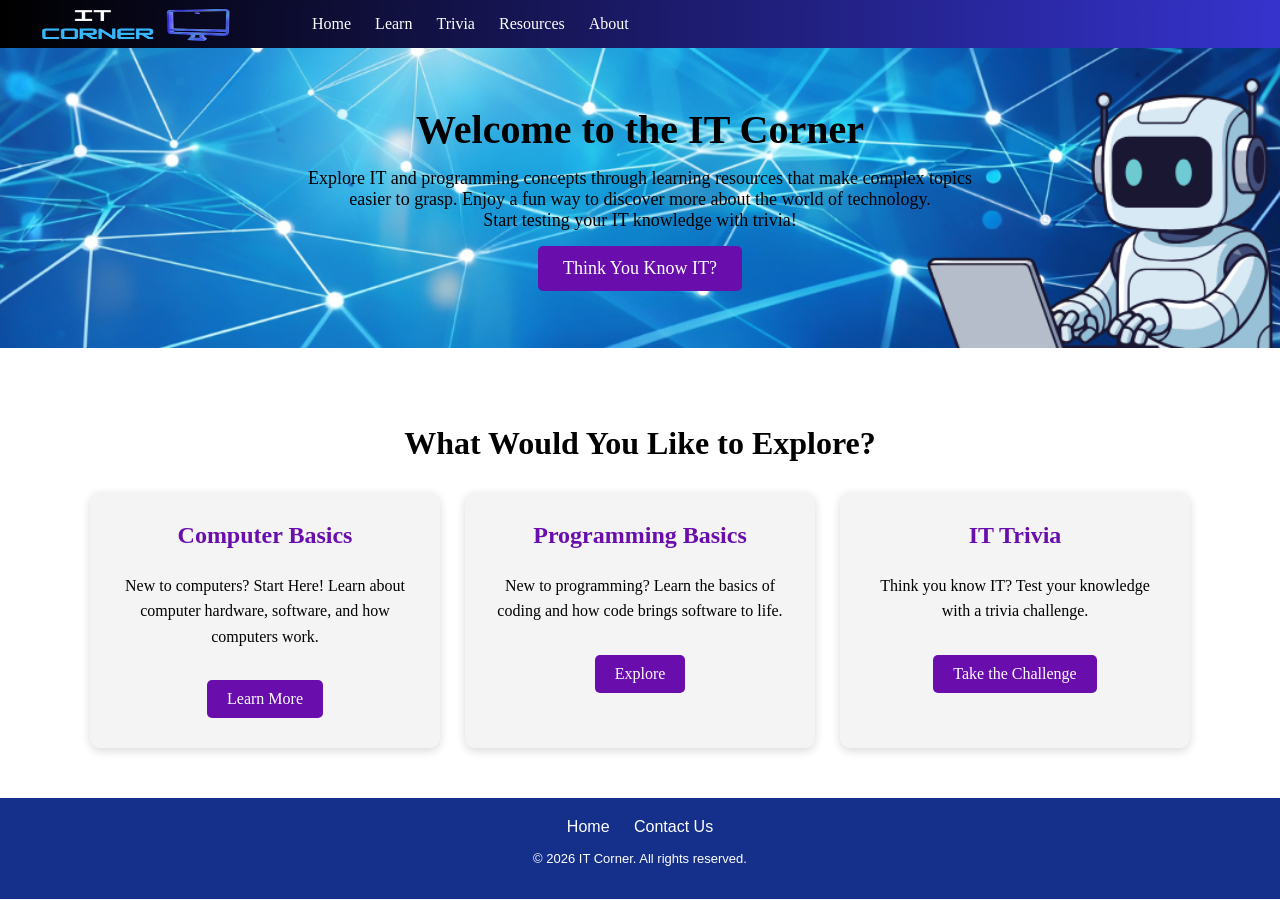
==== index.html @ 375951be "Add files via upload" ====
<!-- IT CORNER HOMEPAGE-->
<!DOCTYPE html>
<html lang="en">

	<head>
		<meta charset="UTF-8">
        <meta name="viewport" content="width=device-width, initial-scale=1.0">
		<title>IT Corner</title>
		<link rel="stylesheet" href="style.css">
	</head>
	
	<body>
		<!-- Navigation Bar-->
		<nav class="navbar">
			<ul>
				<li><a href="index.html">Home</a></li>
				<li><a href="learn.html">Learn</a></li>
				<li><a href="trivia.html">Trivia</a></li>
				<li><a href="resources.html">Resources</a></li>
				<li><a href="about_us.html">About</a></li>
			</ul>
		</nav>
		
        <!-- Welcome Banner -->
		<section class="banner">
		<h1>Welcome to the IT Corner</h1>
		<p>Explore IT and programming concepts through learning resources that make complex topics easier to grasp. Enjoy a fun way to discover more about the world of technology.
		</p>
		<p>Start testing your IT knowledge with trivia!</p>
		<a href="trivia.html" class="trivia-button">Think You Know IT?</a> 
		</section>
		
        <!-- Explore sections -->
		<section class="explore">
            <h2>What Would You Like to Explore?</h2>

            <div class="explore-container">
                <div class="explore-box">
                    <h3>Computer Basics</h3>
                    <p>
                        New to computers? Start Here! Learn about computer hardware, software, and how computers work.
                    </p>
                    <a href="computer_basics.html">Learn More</a>
                </div>
            
               <div class="explore-box">
                <h3>Programming Basics</h3>
                <p>
                    New to programming? Learn the basics of coding and how code brings software to life.
                </p>
                <a href="programming_basics.html">Explore</a>
               </div>
            
               <div class="explore-box">
                <h3>IT Trivia</h3>
                <p>
                    Think you know IT? Test your knowledge with a trivia challenge.
                </p>
                <a href="trivia.html">Take the Challenge</a>
                </div>

            </div>
        </section>

        <footer>
            <a href="index.html">Home</a>
            <a href="mailto:support@itcorner.com">Contact Us</a>
            <p>&copy; 2026 IT Corner. All rights reserved.</p>
        </footer>

	</body>
	
</html>
---- style.css ----
/* -----HOMEPAGE------ */

* {
    box-sizing: border-box;
}

body{
	margin: 0px;
}

/* Navigation Bar */
.navbar ul{
	list-style-type: none;
	background-image: url("images/navbar-background.png");
	background-repeat: no-repeat;
	background-size: 100% 50px;
	padding: 0px;
	margin: 0px;
	overflow: hidden;
	padding-left: 300px; 
}

.navbar a{
	color: white;
	text-decoration: none;
	padding: 15px 12px; /* Note to self: Edited to fix navbar sizing */
	display: block;
	text-align: center;
}

.navbar a:hover{
	background-color: #6a0dad;
}

.navbar li{
	float: left;
}

/* Homepage Banner */
.banner {
    height: 300px;
    background-image: url("images/banner.png");
    background-size: cover;
    background-position: center;
    background-repeat: no-repeat;
    display: flex;
    flex-direction: column;
    justify-content: center;
    align-items: center;
    text-align: center;
    color: black;
}

.banner h1 {
    margin: 0 0 15px 0;
    font-size: 40px;
}

.banner p {
    max-width: 700px;
    margin: 0;
    font-size: 18px;
}

/* Button on homepage banner that links to Trivia */
.trivia-button {
    display: inline-block;
    background-color: #6a0dad;
    color: white;
    text-decoration: none;
    padding: 12px 25px;
    margin-top: 15px;
    border-radius: 5px;
    font-size: 18px;
}

.trivia-button:hover {
    background-color: #072da8;
}

/* Homepage explore sections */
.explore {
    padding: 50px 20px;
    text-align: center;
}

.explore h2 {
    font-size: 32px;
    margin-bottom: 30px;
}

.explore-container {
    display: flex;
    justify-content: center;
    gap: 25px;
    max-width: 1100px;
    margin: auto;
}

.explore-box {
    flex: 1;
    padding: 30px;
    background-color: #f4f4f4;
    border-radius: 10px;
    box-shadow: 0 3px 10px rgba(0, 0, 0, 0.15);
}

.explore-box h3 {
    font-size: 24px;
    margin-top: 0;
    color: #6a0dad;
}

.explore-box p {
    line-height: 1.6;
}

.explore-box a {
    display: inline-block;
    margin-top: 15px;
    padding: 10px 20px;
    background-color: #6a0dad;
    color: white;
    text-decoration: none;
    border-radius: 5px;
}

.explore-box a:hover {
    background-color: #072da8;
}

/* -----TRIVIA START PAGE----- */

.trivia-background {
    background-color: black;
}

.triviabanner {
    height: 300px;
    background-image: url("images/IT’s Trivia Time!.png");
    background-size: cover;
    background-position: center;
    background-repeat: no-repeat;
    display: flex;
    flex-direction: column;
    justify-content: center;
    align-items: center;
    text-align: center;
    color: white;
}

.start-menu {
    width: 600px;
    min-height: 300px;
    height: auto;
    margin: 50px auto;
    background-color: rgb(209, 204, 221);
    border: 4px solid #808080;
    box-sizing: border-box;
    padding-bottom: 20px;
}


/* BLUE WINDOW BAR */
.window-bar {
    position: relative;
    height: 35px;
    background-color: #000080;
    display: flex;
    align-items: center;
    justify-content: flex-start;
    padding-left: 10px;
}


/* IT TRIVIA TITLE */
.window-bar h1 {
    margin: 0;
    color: white;
    font-family: Arial, sans-serif;
    font-size: 18px;
}


/* X BUTTON */
.close-button {
    position: absolute;
    right: 4px;
    top: 4px;
    width: 25px;
    height: 25px;
    background-color: #c0c0c0;
    color: black;
    border: 2px solid white;
    border-right-color: #404040;
    border-bottom-color: #404040;
    text-decoration: none;
    font-family: Arial, sans-serif;
    font-size: 16px;
    font-weight: bold;
    display: flex;
    align-items: center;
    justify-content: center;
}


.close-button:hover {
    background-color: #ff0000;
    color: white;
}


/* MAIN CONTENT */
.window-content {
    height: calc(100% - 35px);
    font-size: 24px;
    display: flex;
    flex-direction: column;
    align-items: center;
    justify-content: center;
}


/* START BUTTON */
.start-button {
    padding: 15px 40px;
    background-color: #c0c0c0;
    color: black;
    border: 3px solid white;
    border-right-color: #404040;
    border-bottom-color: #404040;
    text-decoration: none;
    font-family: Arial, sans-serif;
    font-weight: bold;
}


.start-button:hover {
    background-color: #a0a0a0;
}

/* Actual game background */
body.game-background {
    background-image: url("images/trivia_background.png");
    background-size: contain;
    background-position: center left;
    background-repeat: no-repeat;
    background-color: #000;
    min-height: 100vh;
}

/* CSS for educational reading pages */
.educational-reading {
    max-width: 900px;
    margin: 0 auto;
    padding: 24px;
    line-height: 1.6;
    box-sizing: border-box;
}

/* CSS for code examples on programming basics page */
code {
  font-family: Consolas,"courier new";
  color: crimson;
  background-color: #f1f1f1;
  padding: 2px;
  font-size: 100%;
}

pre {
  background-color: #f1f1f1; 
  padding: 2px;             
}

pre code {
  font-family: Consolas,"courier new"; 
  font-size: 100%;           
  color: crimson;            
}

/* CSS for About Us page */
.about-page {
    max-width: 900px;
    margin: 30px auto;
    padding: 20px;
    font-family: Arial, sans-serif;
    line-height: 1.6;
    color: #333;
}

.about-page h1,
.about-page h2 {
    color: #164b80;
}

.about-page h1 {
    font-size: 30px;
}

.about-page h2 {
    font-size: 22px;
    margin-top: 25px;
}

.about-page p {
    font-size: 16px;
    margin-bottom: 15px;
}

.about-page a {
    color: #164b80;
    text-decoration: none;
}

.about-page a:hover {
    text-decoration: underline;
}



/* CSS for Learning page */
.learning-page {
    max-width: 1100px;
    margin: 30px auto;
    padding: 20px;
    font-family: Arial, sans-serif;
    color: #333;
}

/* Header */
.learning-header {
    margin-bottom: 30px;
}

.learning-header h1 {
    color: #164b80;
    font-size: 30px;
    margin-bottom: 10px;
}

.learning-header p {
    color: #666;
    font-size: 16px;
}

/* Module Grid */
.module-container {
    display: grid;
    grid-template-columns: repeat(3, 1fr);
    gap: 20px;
}

/* Module Cards */
.module-card {
    background: white;
    padding: 25px;
    border: 1px solid #ddd;
    border-radius: 8px;
    transition: 0.3s;
}

.module-card:hover {
    border-color: #164b80;
    box-shadow: 0 3px 10px rgba(0,0,0,0.08);
    transform: translateY(-3px);
}

.module-card h2 {
    color: #164b80;
    font-size: 19px;
    margin-bottom: 12px;
}

.module-card p {
    color: #666;
    font-size: 14px;
    margin-bottom: 20px;
    line-height: 1.6;
}

.module-card a {
    color: #164b80;
    font-weight: bold;
    text-decoration: none;
}

.module-card a:hover {
    text-decoration: underline;
}

/* CSS for Resources page */
.resources-page {
    max-width: 900px;
    margin: 30px auto;
    padding: 20px;
    font-family: Arial, sans-serif;
    line-height: 1.6;
    color: #333;
}

.resources-page h1,
.resources-page h2 {
    color: #164b80;
}

.resources-page h1 {
    font-size: 30px;
}

.resources-page h2 {
    font-size: 22px;
    margin-top: 25px;
}

.resources-page p {
    color: #555;
}

.resources-page ul {
    padding-left: 25px;
}

.resources-page li {
    margin-bottom: 10px;
}

.resources-page a {
    color: #164b80;
    text-decoration: none;
}

.resources-page a:hover {
    text-decoration: underline;
}

/* CSS for Footer */
footer {
  background: #15308a;
  color: white;
  text-align: center;
  padding: 20px;
  font-family: Arial, sans-serif;
}

footer a {
  color: white;
  text-decoration: none;
  margin: 10px;
}

footer a:hover {
  text-decoration: underline;
}

footer p {
  font-size: 13px;
  margin-top: 15px;
}
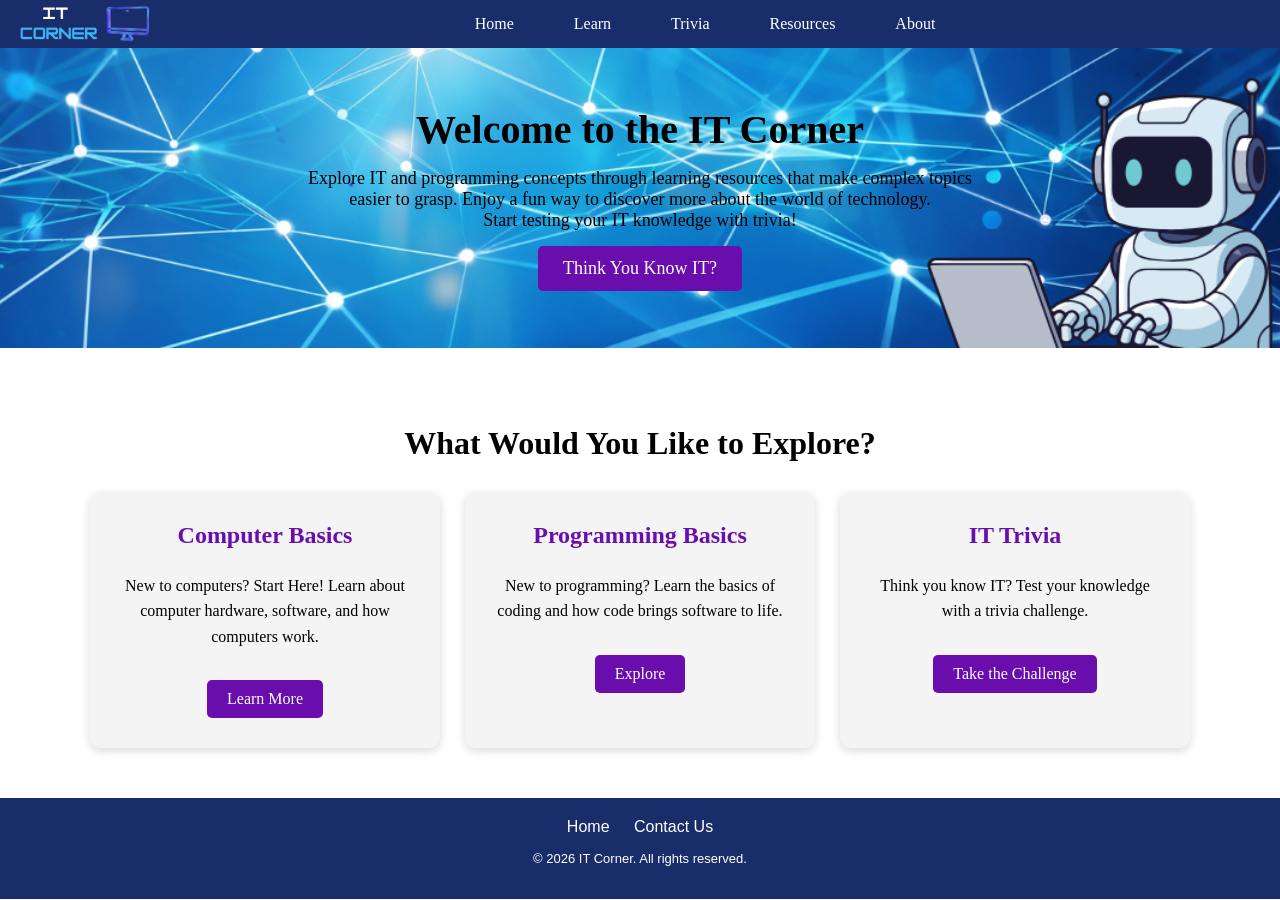
==== commit 25e4bcbd: "Update index.html" ====
--- a/index.html
+++ b/index.html
@@ -12,6 +12,10 @@
 	<body>
 		<!-- Navigation Bar-->
 		<nav class="navbar">
+			<a href="index.html" class="logo">
+                <img src="images/navbar-logo.png" alt="IT Corner Logo">
+            </a>
+			
 			<ul>
 				<li><a href="index.html">Home</a></li>
 				<li><a href="learn.html">Learn</a></li>
@@ -70,4 +74,4 @@
 
 	</body>
 	
-</html>+</html>
--- a/style.css
+++ b/style.css
@@ -9,32 +9,58 @@
 }
 
 /* Navigation Bar */
-.navbar ul{
-	list-style-type: none;
-	background-image: url("images/navbar-background.png");
-	background-repeat: no-repeat;
-	background-size: 100% 50px;
-	padding: 0px;
-	margin: 0px;
-	overflow: hidden;
-	padding-left: 300px; 
-}
-
-.navbar a{
-	color: white;
-	text-decoration: none;
-	padding: 15px 12px; /* Note to self: Edited to fix navbar sizing */
-	display: block;
-	text-align: center;
-}
-
-.navbar a:hover{
-	background-color: #6a0dad;
-}
-
-.navbar li{
-	float: left;
-}
+
+/* NAVIGATION BAR */
+
+.navbar {
+    background-color: #1a2d6b;
+    display: flex;
+    align-items: center;
+    justify-content: space-between;
+    padding: 5px 20px;
+}
+
+/* LOGO */
+
+.navbar .logo img {
+    width: 130px;
+    height: auto;
+    display: block;
+}
+
+/* NAVIGATION LINKS */
+
+.navbar ul {
+    list-style-type: none;
+    display: flex;
+    align-items: center;
+    gap: 30px;
+    padding: 0;
+    margin: 0 auto;
+}
+
+/* NAVIGATION LIST ITEMS */
+
+.navbar li {
+    margin: 0;
+}
+
+/* NAVIGATION LINKS */
+
+.navbar ul a {
+    color: white;
+    text-decoration: none;
+    display: block;
+    padding: 10px 15px;
+    text-align: center;
+}
+
+/* LINK HOVER EFFECT */
+
+.navbar ul a:hover {
+    background-color: #6a0dad;
+}
+
 
 /* Homepage Banner */
 .banner {
@@ -249,6 +275,95 @@
     min-height: 100vh;
 }
 
+/* CSS for interactive trivia */
+
+/* QUESTION AREA */
+.question-container {
+    width: 100%;
+    padding: 20px;
+    box-sizing: border-box;
+}
+
+/* TIMER */
+.timer-container {
+    text-align: right;
+    font-size: 16px;
+    font-weight: bold;
+    margin-bottom: 15px;
+    color: #000080;
+}
+
+#timer {
+    font-size: 20px;
+}
+
+/* QUESTION PROGRESS */
+#progress {
+    text-align: center;
+    font-size: 14px;
+    font-weight: bold;
+    margin-bottom: 15px;
+    color: #444;
+}
+
+/* QUESTION TEXT */
+#question {
+    text-align: center;
+    font-size: 20px;
+    margin: 0 0 20px 0;
+}
+
+/* ANSWER CHOICES */
+#answer-buttons {
+    display: flex;
+    flex-direction: column;
+    gap: 12px;
+    width: 100%;
+}
+
+/* INDIVIDUAL BUTTONS */
+.answer-button {
+    width: 100%;
+    min-height: 45px;
+    padding: 10px;
+    box-sizing: border-box;
+    background-color: rgb(209, 204, 221);
+    border: 2px outset white;
+    font-size: 14px;
+    text-align: center;
+    white-space: normal;
+    overflow-wrap: break-word;
+    cursor: pointer;
+}
+
+/* BUTTON HOVER */
+.answer-button:not(:disabled):hover {
+    background-color: #b5b0c5;
+}
+
+/* DISABLED BUTTONS */
+.answer-button:disabled {
+    cursor: not-allowed;
+    opacity: 1;
+}
+
+
+/* FEEDBACK MESSAGE */
+#answer-buttons p {
+    text-align: center;
+    font-weight: bold;
+    font-size: 16px;
+    margin: 10px 0;
+}
+
+
+/* FINAL SCORE */
+#answer-buttons h3 {
+    text-align: center;
+    font-size: 22px;
+    color: #000080;
+}
+
 /* CSS for educational reading pages */
 .educational-reading {
     max-width: 900px;
@@ -435,7 +550,7 @@
 
 /* CSS for Footer */
 footer {
-  background: #15308a;
+  background: #1a2d6b;
   color: white;
   text-align: center;
   padding: 20px;
